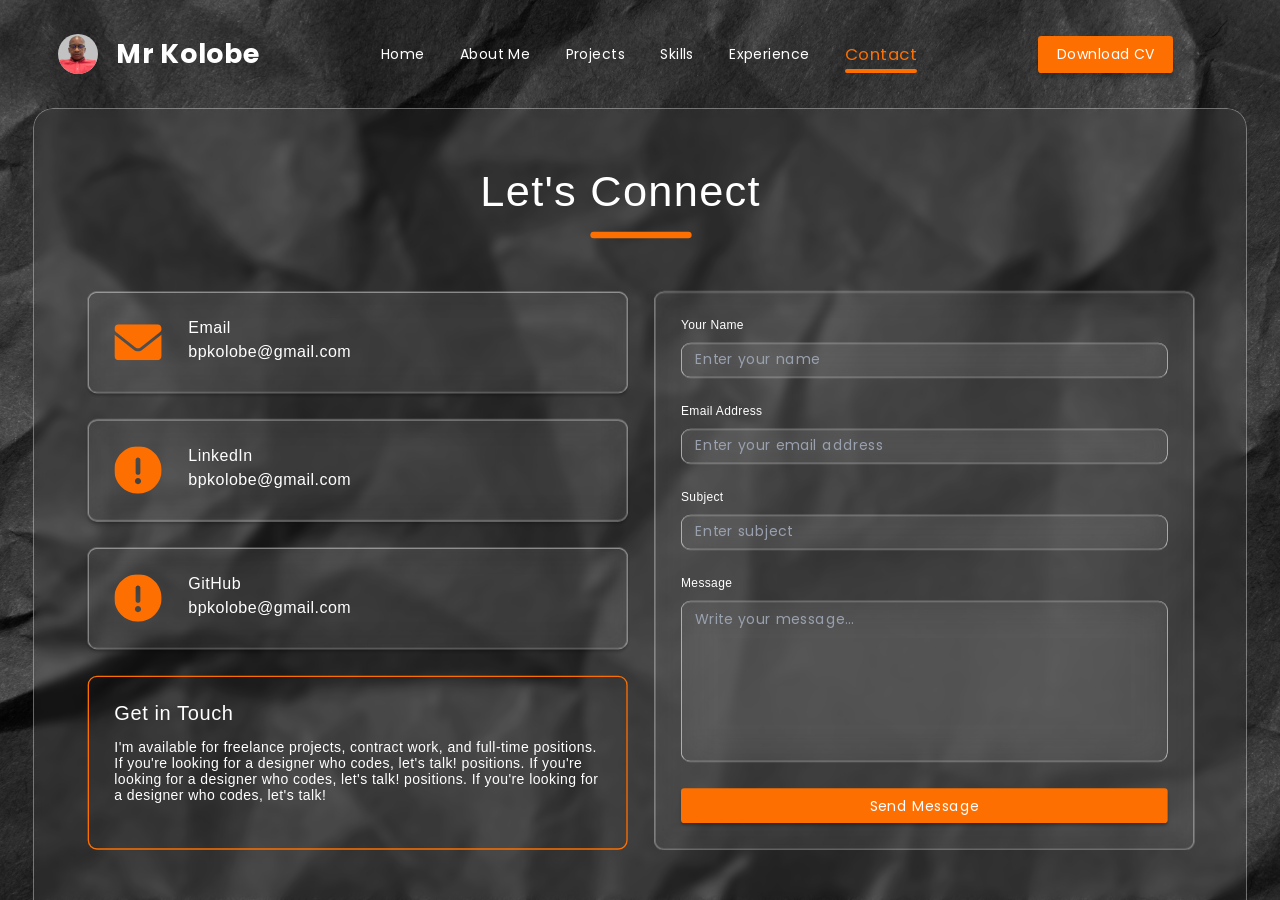
==== contact.html @ 6b29210d "Update portfolio website" ====
<!DOCTYPE html>
<html lang="en">

<head>
  <meta charset="UTF-8">
  <meta name="viewport" content="width=device-width, initial-scale=1.0">
  <title>Phemelo Kolobe — UI/UX Designer</title>
  <link rel="preconnect" href="https://fonts.googleapis.com">
  <link rel="preconnect" href="https://fonts.gstatic.com" crossorigin>
  <link
    href="https://fonts.googleapis.com/css2?family=Poppins:wght@300;400;500;600;700&family=Roboto:wght@300&display=swap"
    rel="stylesheet">
  <link rel="stylesheet" href="css/style.css">
  <link rel="stylesheet" href="css/responsive.css">
</head>

<body data-page="contact">

  <div id="app">

    <!-- Fixed Navigation Bar -->
    <nav id="main-nav">
      <button id="nav-logo-btn" aria-label="Go to Home">
        <img id="nav-avatar" src="assets/images/909b1af1f2052a892a9b69b2f831a1102f8bf642.png" alt="Phemelo Kolobe">
        <div id="nav-logo-words">
          <span class="nav-logo-text">Mr</span>
          <span class="nav-logo-text">Kolobe</span>
        </div>
      </button>
      <div id="nav-links">
        <button id="nav-btn-home" class="nav-link-btn">Home<div id="indicator-home" class="nav-active-indicator"></div>
        </button>
        <button id="nav-btn-about" class="nav-link-btn">About Me<div id="indicator-about" class="nav-active-indicator">
          </div></button>
        <button id="nav-btn-projects" class="nav-link-btn">Projects<div id="indicator-projects"
            class="nav-active-indicator"></div></button>
        <button id="nav-btn-skills" class="nav-link-btn">Skills<div id="indicator-skills" class="nav-active-indicator">
          </div></button>
        <button id="nav-btn-experience" class="nav-link-btn">Experience<div id="indicator-experience"
            class="nav-active-indicator"></div></button>
        <button id="nav-btn-contact" class="nav-link-btn">Contact<div id="indicator-contact"
            class="nav-active-indicator"></div></button>
      </div>
      <a id="nav-cv-btn" href="assets/cv/Phemelo_Kolobe_CV.pdf" class="contact-link-download-cv">Download CV</a>
    </nav>

    <!-- Centering row -->
    <div id="centering-row">
      <!-- Viewport container -->
      <div id="viewport-container">
        <div id="glass-workspace" class="contact-group-glass-workspace">
          <!-- Scrollable region -->
          <div id="scroll-region">
            <!-- Content sizer -->
            <div id="content-sizer">
              <!-- Section scaler -->
              <div id="section-scaler">

                <div id="section-contact" class="portfolio-section contact-group-page-section" data-name="6. Contact">
                  <div class="site-background-texture contact-background-texture"
                    data-name="wrinkled-black-paper-close-up-texture-2026-03-19-05-31-42-utc 2">
                    <div class="contact-background-texture-secondary">
                      <img alt="" class="contact-background-image"
                        src="assets/images/9d071e4bbca0a9aff62a72135e2d05a01bd56cc1.png">
                    </div>
                  </div>
                  <div class="contact-group-mm-working-with-phemelo-was-a-game">
                    <div class="contact-group-mm-working-with-phemelo-was-a-game-secondary">
                      <svg class="contact-icon-mm-working-with-phemelo-was-a-game" preserveAspectRatio="none"
                        viewBox="0 0 1820 2064">
                        <foreignObject height="2104" width="1860" x="-20" y="-20">
                          <div class="contact-bg-blur" xmlns="http://www.w3.org/1999/xhtml"></div>
                        </foreignObject>
                        <path
                          d="M30 1.5H1790C1805.74 1.50003 1818.5 14.2599 1818.5 30V2062.5H1.5V30C1.50001 14.2599 14.2599 1.5 30 1.5Z"
                          id="Rectangle 3463648" data-figma-bg-blur-radius="20" class="contact-shape-rectangle-3463648">
                        </path>
                        <defs>
                          <clipPath id="bgblur_0_1_1569_clip_path" transform="translate(20 20)">
                            <path
                              d="M30 1.5H1790C1805.74 1.50003 1818.5 14.2599 1818.5 30V2062.5H1.5V30C1.50001 14.2599 14.2599 1.5 30 1.5Z">
                            </path>
                          </clipPath>
                          <linearGradient gradientUnits="userSpaceOnUse" id="paint0_linear_1_1569" x1="1001.52"
                            x2="1115.52" y1="29.6623" y2="2058.06">
                            <stop class="contact-gradient-stop-mm-working-with-phemelo-was-a-game"></stop>
                            <stop offset="1" class="contact-gradient-stop-mm-working-with-phemelo-was-a-game-secondary">
                            </stop>
                          </linearGradient>
                        </defs>
                      </svg>
                    </div>
                    <div class="contact-group-what-people-say">
                      <p class="contact-copy-what-people-say responsive-section-heading">What People Say</p>
                      <div class="contact-group-what-people-say-secondary" data-name="Container"></div>
                    </div>
                    <div class="contact-group-mm-working-with-phemelo-was-a-game-tertiary">
                      <div class="contact-testimonial-track">
                        <div class="contact-group-mm-working-with-phemelo-was-a-game-alternate-3">
                          <div class="contact-group-mm-working-with-phemelo-was-a-game-alternate-4">
                            <div class="contact-group-mm-working-with-phemelo-was-a-game-alternate-3">
                              <div class="contact-group-mm-working-with-phemelo-was-a-game-alternate-5"></div>
                              <div class="contact-group-mm">
                                <div class="testimonial-avatar-gradient contact-group-mm-secondary"></div>
                                <p class="contact-copy-mm responsive-label-heading">TX</p>
                              </div>
                              <p class="contact-copy-working-with-phemelo-was-a-game-changer responsive-body-copy">
                                "Phemelo has an exceptional ability to break down
                                complex workflows and turn them into intuitive,
                                user-friendly designs. His attention to detail and
                                understanding of user needs make a real
                                difference in how our team and stakeholders
                                interact with enterprise systems. He’s the kind of
                                designer who thinks ahead and considers both the business and the user at every step"
                              </p>
                              <div
                                class="contact-group-mm-working-with-phemelo-was-a-game-alternate-6 responsive-wrapping-group"
                                data-name="Container">
                                <div class="contact-group-mm-working-with-phemelo-was-a-game-alternate-7"
                                  data-name="Icon">
                                  <svg class="contact-icon-mm-working-with-phemelo-was-a-game"
                                    preserveAspectRatio="none" viewBox="0 0 96 96">
                                    <g id="Icon">
                                      <path
                                        d="M64 12C61.8783 12 59.8434 12.8429 58.3431 14.3431C56.8429 15.8434 56 17.8783 56 20V44C56 46.1217 56.8429 48.1566 58.3431 49.6569C59.8434 51.1571 61.8783 52 64 52C65.0609 52 66.0783 52.4214 66.8284 53.1716C67.5786 53.9217 68 54.9391 68 56V60C68 62.1217 67.1571 64.1566 65.6569 65.6569C64.1566 67.1571 62.1217 68 60 68C58.9391 68 57.9217 68.4214 57.1716 69.1716C56.4214 69.9217 56 70.9391 56 72V80C56 81.0609 56.4214 82.0783 57.1716 82.8284C57.9217 83.5786 58.9391 84 60 84C66.3652 84 72.4697 81.4714 76.9706 76.9706C81.4714 72.4697 84 66.3652 84 60V20C84 17.8783 83.1571 15.8434 81.6569 14.3431C80.1566 12.8429 78.1217 12 76 12H64Z"
                                        id="Vector" class="contact-shape-decorative-surface"></path>
                                      <path
                                        d="M20 12C17.8783 12 15.8434 12.8429 14.3431 14.3431C12.8429 15.8434 12 17.8783 12 20V44C12 46.1217 12.8429 48.1566 14.3431 49.6569C15.8434 51.1571 17.8783 52 20 52C21.0609 52 22.0783 52.4214 22.8284 53.1716C23.5786 53.9217 24 54.9391 24 56V60C24 62.1217 23.1571 64.1566 21.6569 65.6569C20.1566 67.1571 18.1217 68 16 68C14.9391 68 13.9217 68.4214 13.1716 69.1716C12.4214 69.9217 12 70.9391 12 72V80C12 81.0609 12.4214 82.0783 13.1716 82.8284C13.9217 83.5786 14.9391 84 16 84C22.3652 84 28.4697 81.4714 32.9706 76.9706C37.4714 72.4697 40 66.3652 40 60V20C40 17.8783 39.1571 15.8434 37.6569 14.3431C36.1566 12.8429 34.1217 12 32 12H20Z"
                                        id="Vector_2" class="contact-shape-vector-2"></path>
                                    </g>
                                  </svg>
                                </div>
                              </div>
                            </div>
                          </div>
                          <p class="contact-copy-malk-mokgoshi responsive-card-heading">Truth Xiviti</p>
                          <p class="contact-copy-product-manager responsive-body-copy">Senior Designer</p>
                          <p class="contact-copy-providence-software-solutions responsive-body-copy">Providence Software
                            Solutions</p>
                        </div>

                        <div class="contact-group-mm-working-with-phemelo-was-a-game-alternate-8">
                          <div class="contact-group-mm-working-with-phemelo-was-a-game-alternate-9">
                            <div class="contact-group-mm-working-with-phemelo-was-a-game-alternate-8">
                              <div class="contact-group-mm-working-with-phemelo-was-a-game-alternate-10"></div>
                              <div class="contact-group-mm-tertiary">
                                <div class="testimonial-avatar-gradient contact-group-mm-alternate-3"></div>
                                <p class="contact-copy-mm-secondary responsive-label-heading">MM</p>
                              </div>
                              <p
                                class="contact-copy-working-with-phemelo-was-a-game-changer-secondary responsive-body-copy">
                                "Working with Phemelo was a game-changer for our startup. They didn't just design
                                beautiful interfaces—they understood our business goals and created experiences that
                                converted. The redesign led to a 60% boost in conversion rates. Their communication
                                throughout was flawless."</p>
                              <div
                                class="contact-group-mm-working-with-phemelo-was-a-game-alternate-11 responsive-wrapping-group"
                                data-name="Container">
                                <div class="contact-group-mm-working-with-phemelo-was-a-game-alternate-7"
                                  data-name="Icon">
                                  <svg class="contact-icon-mm-working-with-phemelo-was-a-game"
                                    preserveAspectRatio="none" viewBox="0 0 96 96">
                                    <g id="Icon">
                                      <path
                                        d="M64 12C61.8783 12 59.8434 12.8429 58.3431 14.3431C56.8429 15.8434 56 17.8783 56 20V44C56 46.1217 56.8429 48.1566 58.3431 49.6569C59.8434 51.1571 61.8783 52 64 52C65.0609 52 66.0783 52.4214 66.8284 53.1716C67.5786 53.9217 68 54.9391 68 56V60C68 62.1217 67.1571 64.1566 65.6569 65.6569C64.1566 67.1571 62.1217 68 60 68C58.9391 68 57.9217 68.4214 57.1716 69.1716C56.4214 69.9217 56 70.9391 56 72V80C56 81.0609 56.4214 82.0783 57.1716 82.8284C57.9217 83.5786 58.9391 84 60 84C66.3652 84 72.4697 81.4714 76.9706 76.9706C81.4714 72.4697 84 66.3652 84 60V20C84 17.8783 83.1571 15.8434 81.6569 14.3431C80.1566 12.8429 78.1217 12 76 12H64Z"
                                        id="Vector" class="contact-shape-decorative-surface"></path>
                                      <path
                                        d="M20 12C17.8783 12 15.8434 12.8429 14.3431 14.3431C12.8429 15.8434 12 17.8783 12 20V44C12 46.1217 12.8429 48.1566 14.3431 49.6569C15.8434 51.1571 17.8783 52 20 52C21.0609 52 22.0783 52.4214 22.8284 53.1716C23.5786 53.9217 24 54.9391 24 56V60C24 62.1217 23.1571 64.1566 21.6569 65.6569C20.1566 67.1571 18.1217 68 16 68C14.9391 68 13.9217 68.4214 13.1716 69.1716C12.4214 69.9217 12 70.9391 12 72V80C12 81.0609 12.4214 82.0783 13.1716 82.8284C13.9217 83.5786 14.9391 84 16 84C22.3652 84 28.4697 81.4714 32.9706 76.9706C37.4714 72.4697 40 66.3652 40 60V20C40 17.8783 39.1571 15.8434 37.6569 14.3431C36.1566 12.8429 34.1217 12 32 12H20Z"
                                        id="Vector_2" class="contact-shape-vector-2"></path>
                                    </g>
                                  </svg>
                                </div>
                              </div>
                            </div>
                          </div>
                          <p class="contact-copy-malk-mokgoshi-secondary responsive-card-heading">Malk Mokgoshi</p>
                          <p class="contact-copy-product-manager-secondary responsive-body-copy">Product Manager</p>
                          <p class="contact-copy-providence-software-solutions-secondary responsive-body-copy">
                            Providence Software Solutions</p>
                        </div>

                        <div class="contact-group-mm-working-with-phemelo-was-a-game-alternate-12">
                          <div class="contact-group-mm-working-with-phemelo-was-a-game-alternate-13">
                            <div class="contact-group-mm-working-with-phemelo-was-a-game-alternate-12">
                              <div class="contact-group-mm-working-with-phemelo-was-a-game-alternate-14"></div>
                              <div class="contact-group-mm-alternate-4">
                                <div class="testimonial-avatar-gradient contact-group-mm-alternate-5"></div>
                                <p class="contact-copy-mm-tertiary responsive-label-heading">NS</p>
                              </div>
                              <p
                                class="contact-copy-working-with-phemelo-was-a-game-changer-tertiary responsive-body-copy">
                                "He listens carefully to user needs and turns them into practical, elegant designs"</p>
                              <div
                                class="contact-group-mm-working-with-phemelo-was-a-game-alternate-15 responsive-wrapping-group"
                                data-name="Container">
                                <div class="contact-group-mm-working-with-phemelo-was-a-game-alternate-7"
                                  data-name="Icon">
                                  <svg class="contact-icon-mm-working-with-phemelo-was-a-game"
                                    preserveAspectRatio="none" viewBox="0 0 96 96">
                                    <g id="Icon">
                                      <path
                                        d="M64 12C61.8783 12 59.8434 12.8429 58.3431 14.3431C56.8429 15.8434 56 17.8783 56 20V44C56 46.1217 56.8429 48.1566 58.3431 49.6569C59.8434 51.1571 61.8783 52 64 52C65.0609 52 66.0783 52.4214 66.8284 53.1716C67.5786 53.9217 68 54.9391 68 56V60C68 62.1217 67.1571 64.1566 65.6569 65.6569C64.1566 67.1571 62.1217 68 60 68C58.9391 68 57.9217 68.4214 57.1716 69.1716C56.4214 69.9217 56 70.9391 56 72V80C56 81.0609 56.4214 82.0783 57.1716 82.8284C57.9217 83.5786 58.9391 84 60 84C66.3652 84 72.4697 81.4714 76.9706 76.9706C81.4714 72.4697 84 66.3652 84 60V20C84 17.8783 83.1571 15.8434 81.6569 14.3431C80.1566 12.8429 78.1217 12 76 12H64Z"
                                        id="Vector" class="contact-shape-decorative-surface"></path>
                                      <path
                                        d="M20 12C17.8783 12 15.8434 12.8429 14.3431 14.3431C12.8429 15.8434 12 17.8783 12 20V44C12 46.1217 12.8429 48.1566 14.3431 49.6569C15.8434 51.1571 17.8783 52 20 52C21.0609 52 22.0783 52.4214 22.8284 53.1716C23.5786 53.9217 24 54.9391 24 56V60C24 62.1217 23.1571 64.1566 21.6569 65.6569C20.1566 67.1571 18.1217 68 16 68C14.9391 68 13.9217 68.4214 13.1716 69.1716C12.4214 69.9217 12 70.9391 12 72V80C12 81.0609 12.4214 82.0783 13.1716 82.8284C13.9217 83.5786 14.9391 84 16 84C22.3652 84 28.4697 81.4714 32.9706 76.9706C37.4714 72.4697 40 66.3652 40 60V20C40 17.8783 39.1571 15.8434 37.6569 14.3431C36.1566 12.8429 34.1217 12 32 12H20Z"
                                        id="Vector_2" class="contact-shape-vector-2"></path>
                                    </g>
                                  </svg>
                                </div>
                              </div>
                            </div>
                          </div>
                          <p class="contact-copy-malk-mokgoshi-tertiary responsive-card-heading">Nina Skosana</p>
                          <p class="contact-copy-product-manager-tertiary responsive-body-copy">Director</p>
                          <p class="contact-copy-providence-software-solutions-tertiary responsive-body-copy">Zee-CN
                            Trading & Projects</p>
                        </div>

                      </div>
                    </div>
                    <div class="contact-group-slider" data-name="slider">
                      <button class="contact-carousel-control contact-carousel-previous" type="button"
                        aria-label="Previous testimonial">&lsaquo;</button>
                      <div class="contact-group-1" data-name="1"></div>
                      <div class="contact-group-2" data-name="2"></div>
                      <div class="contact-group-3" data-name="3"></div>
                      
                      <button class="contact-carousel-control contact-carousel-next" type="button"
                        aria-label="Next testimonial">&rsaquo;</button>
                    </div>
                    <div class="contact-group-let-s-connect-send-message-your-name">
                      <div class="contact-group-let-s-connect">
                        <p class="contact-copy-let-s-connect responsive-section-heading">Let&#39;s Connect</p>
                        <div class="contact-group-let-s-connect-secondary" data-name="Container"></div>
                      </div>
                      <div class="contact-group-send-message-your-name-email-address-subject">
                        <div class="contact-group-send-message-your-name-email-address-subject-secondary">
                          <div class="contact-group-send-message">
                            <div class="contact-group-send-message-secondary"></div>
                            <div class="contact-group-send-message-tertiary">
                              <button id="contact-send-message" type="button"
                                class="contact-action-send-message responsive-wrapping-group">Send Message</button>
                            </div>
                          </div>
                          <div class="contact-group-your-name">
                            <div class="contact-group-your-name-secondary"></div>
                            <div class="contact-group-your-name">
                              <label for="contact-name" class="contact-label-your-name responsive-small-copy">Your
                                Name</label>
                            </div>
                          </div>
                          <div class="contact-group-send-message-your-name-email-address-subject-tertiary">
                            <input id="contact-name" name="name" type="text" placeholder="Enter your name"
                              class="contact-form-control contact-field-name" autocomplete="name">
                          </div>
                          <div class="contact-group-email-address">
                            <div class="contact-group-email-address-secondary"></div>
                            <input id="contact-email" name="email" type="email" placeholder="Enter your email address"
                              class="contact-form-control contact-field-email" autocomplete="email">
                            <div class="contact-group-email-address">
                              <label for="contact-email" class="contact-label-email-address responsive-small-copy">Email
                                Address</label>
                            </div>
                          </div>
                          <div class="contact-group-subject">
                            <div class="contact-group-subject-secondary"></div>
                            <input id="contact-subject" name="subject" type="text" placeholder="Enter subject"
                              class="contact-form-control contact-field-subject">
                            <div class="contact-group-subject">
                              <label for="contact-subject"
                                class="contact-label-subject responsive-small-copy">Subject</label>
                            </div>
                          </div>
                          <div class="contact-group-message">
                            <div class="contact-group-message-secondary"></div>
                            <textarea id="contact-message" name="message" placeholder="Write your message..."
                              class="contact-form-control contact-message-control contact-message-field-message"></textarea>
                            <div class="contact-group-message">
                              <label for="contact-message"
                                class="contact-label-message responsive-small-copy">Message</label>
                            </div>
                          </div>
                        </div>
                        <div class="contact-glass-hover-tile contact-group-email-bpkolobe-gmail-com">
                          <div class="contact-group-email-bpkolobe-gmail-com-secondary">
                            <div class="contact-group-email-bpkolobe-gmail-com-secondary">
                              <div class="contact-group-email-bpkolobe-gmail-com-tertiary"></div>
                            </div>
                          </div>
                          <div class="contact-group-email-bpkolobe-gmail-com-alternate-3">
                            <div class="contact-group-email-bpkolobe-gmail-com-alternate-4" data-name="Vector">
                              <svg class="contact-icon-email-bpkolobe-gmail-com" preserveAspectRatio="none"
                                viewBox="0 0 71 54">
                                <path
                                  d="M35.5 40.511C33.2076 40.511 30.9152 39.7398 28.9608 38.195L0 15.3492V47.25C0 50.978 2.98006 54 6.65625 54H64.3438C68.0199 54 71 50.978 71 47.25V15.3492L42.0392 38.195C40.0848 39.7398 37.7924 40.511 35.5 40.511ZM2.25855 11.4335L31.6822 34.6442C33.9277 36.4155 37.0723 36.4155 39.3178 34.6442L68.7415 11.4335C70.1666 10.3094 71 8.58094 71 6.75C71 3.02203 68.0199 0 64.3438 0H6.65625C2.98006 0 0 3.02203 0 6.75C0 8.58094 0.833418 10.3094 2.25855 11.4335Z"
                                  id="Vector" class="contact-shape-decorative-surface-secondary"></path>
                              </svg>
                            </div>
                            <div class="contact-group-email-bpkolobe-gmail-com-alternate-5">
                              <div class="contact-group-email-bpkolobe-gmail-com-alternate-6 responsive-label-heading">
                                <p class="contact-copy-email">Email</p>
                                <p class="contact-copy-bpkolobe-gmail-com">bpkolobe@gmail.com</p>
                              </div>
                            </div>
                          </div>
                        </div>
                        <div class="contact-glass-hover-tile contact-group-github-bpkolobe-gmail-com">
                          <div class="contact-group-github-bpkolobe-gmail-com-secondary">
                            <div class="contact-group-github-bpkolobe-gmail-com-secondary">
                              <div class="contact-group-github-bpkolobe-gmail-com-tertiary"></div>
                            </div>
                          </div>
                          <div class="contact-group-github-bpkolobe-gmail-com-alternate-3">
                            <div class="contact-group-github-bpkolobe-gmail-com-alternate-4" data-name="Vector">
                              <svg class="contact-icon-github-bpkolobe-gmail-com" preserveAspectRatio="none"
                                viewBox="0 0 71 71">
                                <path
                                  d="M35.5 0C15.8938 0 0 15.8938 0 35.5C0 55.1062 15.8938 71 35.5 71C55.1062 71 71 55.1062 71 35.5C71 15.8938 55.1062 0 35.5 0ZM31.95 20.1167C31.95 18.1568 33.5401 16.5667 35.5 16.5667C37.4599 16.5667 39.05 18.1568 39.05 20.1167V39.05C39.05 41.0099 37.4599 42.6 35.5 42.6C33.5401 42.6 31.95 41.0099 31.95 39.05V20.1167ZM35.5 56.8C32.9317 56.8 30.8498 54.7179 30.8498 52.1496C30.8498 49.5815 32.9317 47.4994 35.5 47.4994C38.0683 47.4994 40.1502 49.5815 40.1502 52.1496C40.1502 54.7179 38.0683 56.8 35.5 56.8Z"
                                  id="Vector" class="contact-shape-decorative-surface-secondary"></path>
                              </svg>
                            </div>
                            <div class="contact-group-github-bpkolobe-gmail-com-alternate-5">
                              <div class="contact-group-github-bpkolobe-gmail-com-alternate-6 responsive-label-heading">
                                <p class="contact-copy-github">GitHub</p>
                                <p class="contact-copy-bpkolobe-gmail-com-secondary">bpkolobe@gmail.com</p>
                              </div>
                            </div>
                          </div>
                        </div>
                        <div class="contact-glass-hover-tile contact-group-linkedin-bpkolobe-gmail-com">
                          <div class="contact-group-linkedin-bpkolobe-gmail-com-secondary">
                            <div class="contact-group-linkedin-bpkolobe-gmail-com-secondary">
                              <div class="contact-group-linkedin-bpkolobe-gmail-com-tertiary"></div>
                            </div>
                          </div>
                          <div class="contact-group-linkedin-bpkolobe-gmail-com-alternate-3">
                            <div class="contact-group-linkedin-bpkolobe-gmail-com-alternate-4" data-name="Vector">
                              <svg class="contact-icon-linkedin-bpkolobe-gmail-com" preserveAspectRatio="none"
                                viewBox="0 0 71 71">
                                <path
                                  d="M35.5 0C15.8938 0 0 15.8938 0 35.5C0 55.1062 15.8938 71 35.5 71C55.1062 71 71 55.1062 71 35.5C71 15.8938 55.1062 0 35.5 0ZM31.95 20.1167C31.95 18.1568 33.5401 16.5667 35.5 16.5667C37.4599 16.5667 39.05 18.1568 39.05 20.1167V39.05C39.05 41.0099 37.4599 42.6 35.5 42.6C33.5401 42.6 31.95 41.0099 31.95 39.05V20.1167ZM35.5 56.8C32.9317 56.8 30.8498 54.7179 30.8498 52.1496C30.8498 49.5815 32.9317 47.4994 35.5 47.4994C38.0683 47.4994 40.1502 49.5815 40.1502 52.1496C40.1502 54.7179 38.0683 56.8 35.5 56.8Z"
                                  id="Vector" class="contact-shape-decorative-surface-secondary"></path>
                              </svg>
                            </div>
                            <div class="contact-group-linkedin-bpkolobe-gmail-com-alternate-5">
                              <div
                                class="contact-group-linkedin-bpkolobe-gmail-com-alternate-6 responsive-label-heading">
                                <p class="contact-copy-linkedin">LinkedIn</p>
                                <p class="contact-copy-bpkolobe-gmail-com-tertiary">bpkolobe@gmail.com</p>
                              </div>
                            </div>
                          </div>
                        </div>
                        <div class="contact-group-send-message-your-name-email-address-subject-alternate-3"></div>
                        <p class="contact-copy-get-in-touch responsive-card-heading">Get in Touch</p>
                        <p class="contact-copy-i-m-available-for-freelance-projects-contract responsive-body-copy">I'm
                          available for freelance projects, contract work, and full-time positions. If you're looking
                          for a designer who codes, let's talk! positions. If you're looking for a designer who codes,
                          let's talk! positions. If you're looking for a designer who codes, let's talk!</p>
                      </div>
                    </div>
                    <div
                      class="contact-group-about-me-projects-skills-experience-contact-downlaod responsive-desktop-navigation">
                      <div
                        class="contact-group-about-me-projects-skills-experience-contact responsive-desktop-navigation">
                        <div class="contact-group-about-me responsive-wrapping-group">
                          <a class="contact-link-about-me responsive-body-copy">
                            <p class="contact-copy-about-me">About Me</p>
                          </a>
                        </div>
                        <div class="contact-group-projects responsive-wrapping-group">
                          <a class="contact-link-projects responsive-body-copy">
                            <p class="contact-copy-projects">Projects</p>
                          </a>
                        </div>
                        <div class="contact-group-skills">
                          <a class="contact-link-skills responsive-body-copy">
                            <p class="contact-copy-skills">Skills</p>
                          </a>
                        </div>
                        <div class="contact-group-experience">
                          <a class="contact-link-experience responsive-body-copy">
                            <p class="contact-copy-experience">Experience</p>
                          </a>
                        </div>
                        <div class="contact-group-contact">
                          <p class="contact-copy-contact responsive-label-heading">Contact</p>
                        </div>
                        <div class="contact-group-about-me-projects-skills-experience-contact-secondary"></div>
                      </div>
                      <div class="contact-group-downlaod-cv">
                        <div class="contact-group-downlaod-cv-secondary"></div>
                        <p class="contact-copy-downlaod-cv responsive-body-copy">Downlaod CV</p>
                      </div>
                    </div>
                  </div>

                </div><!-- /#section-scaler -->

                <!-- Interaction overlays -->
                <button class="overlay-btn" id="overlay-back-projects" aria-label="Back to Projects"></button>

              </div><!-- /#content-sizer -->
            </div><!-- /#scroll-region -->
            <div id="footer-overlay">
              <p>© 2026 Designed by Phemelo Kolobe</p>
            </div>
          </div><!-- /#glass-workspace -->
        </div><!-- /#viewport-container -->
      </div><!-- /#centering-row -->

    </div><!-- /#app -->

    <script src="js/main.js"></script>
</body>

</html>
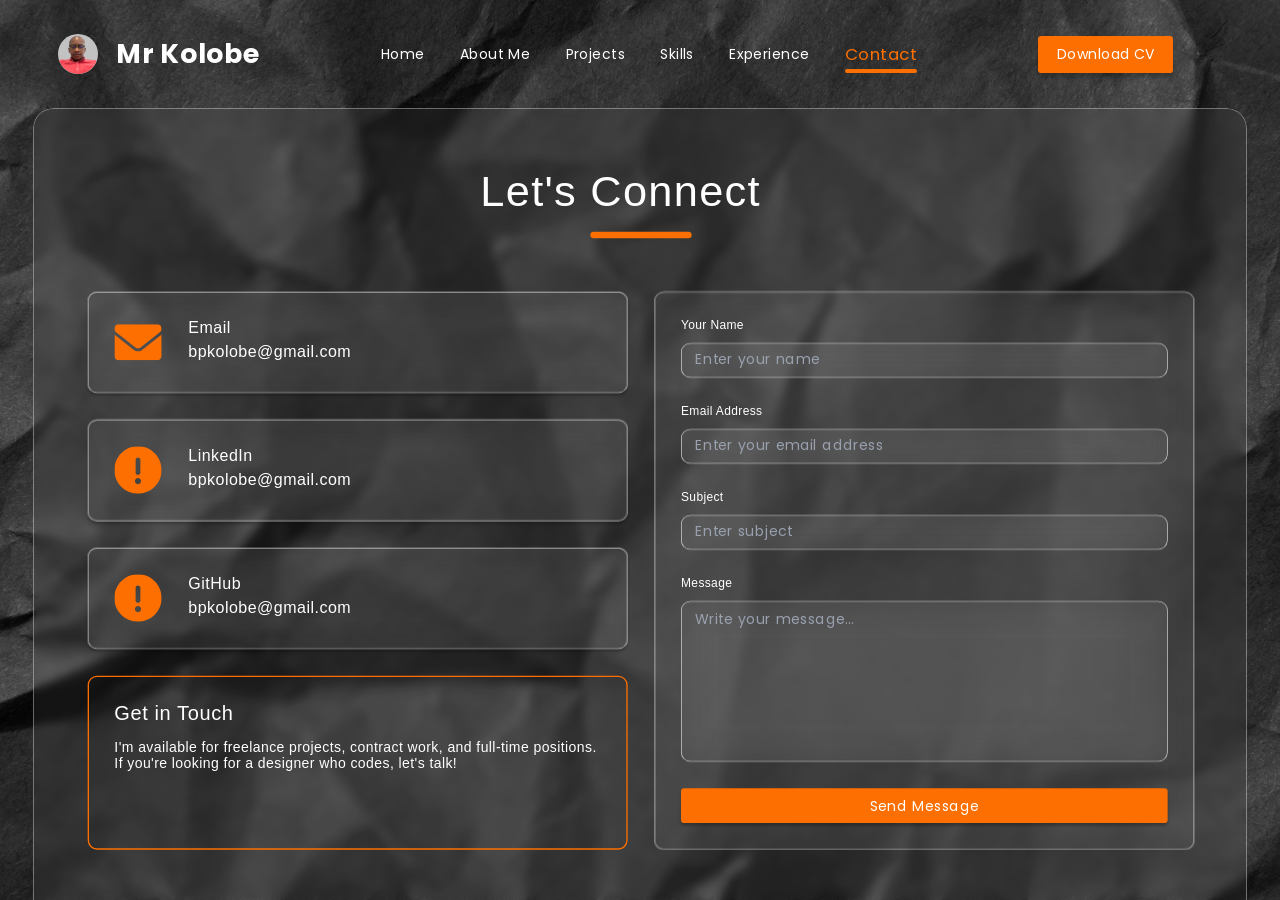
==== commit f93e17b0: "Update portfolio website" ====
--- a/contact.html
+++ b/contact.html
@@ -355,8 +355,7 @@
                         <p class="contact-copy-get-in-touch responsive-card-heading">Get in Touch</p>
                         <p class="contact-copy-i-m-available-for-freelance-projects-contract responsive-body-copy">I'm
                           available for freelance projects, contract work, and full-time positions. If you're looking
-                          for a designer who codes, let's talk! positions. If you're looking for a designer who codes,
-                          let's talk! positions. If you're looking for a designer who codes, let's talk!</p>
+                          for a designer who codes, let's talk!</p>
                       </div>
                     </div>
                     <div
--- a/css/style.css
+++ b/css/style.css
@@ -13061,8 +13061,11 @@
 body {
   margin: 0;
   padding: 0;
-  overflow: hidden
-}
+  /* Let the browser scroll normally; #scroll-region can still manage its own scroll */
+  overflow-x: hidden;
+  overflow-y: auto;
+}
+
 
 /* ── App shell ────────────────────────────────────────────────── */
 #app {
--- a/css/responsive.css
+++ b/css/responsive.css
@@ -1,654 +1,273 @@
+/* ==========================================================================
+   responsive.css - everything below the 1920px desktop canvas.
+
+   Desktop (>1200px): style.css lays the page out on a 1920px Figma canvas and
+   js/main.js scales it to the window, so nothing here applies.
+
+   Below 1200px that canvas can't stay absolutely positioned, so:
+     1. Shell          app frame, nav, glass workspace, footer
+     2. Reflow         un-position the Figma canvas so content flows
+     3. Type scale     one fluid clamp() scale instead of per-breakpoint sizes
+     4. Pages          per-page composition (home, about, projects, ...)
+     5. Components     skill bars, testimonial carousel (from the original file)
+     6. Phones         natural page scroll + sticky nav (<=767px, or short landscape)
+
+   js/main.js clears the inline sizes it sets on desktop when the window drops
+   below 1200px, so no !important is needed to beat them.
+   ========================================================================== */
+
 @media (max-width: 1200px) {
-  html,
-  body {
-    width: 100%;
-    min-width: 0;
-    height: 100%;
-    overflow: hidden;
-  }
-
-  #app {
-    width: 100%;
-    height: 100vh;
-    height: 100dvh;
-    min-height: 0;
-  }
+
+  /* ---------- 1. Shell ---------- */
+  html, body { width: 100%; min-width: 0; height: auto; overflow-x: hidden; overflow-y: auto; }
+  #app { width: 100%; height: 100vh; height: 100dvh; min-height: 0; }
 
   #main-nav {
     display: grid;
     grid-template-columns: minmax(0, 1fr) auto;
-    grid-template-areas:
-      "brand cv"
-      "links links";
+    grid-template-areas: "brand cv" "links links";
     gap: 8px 16px;
     width: 100%;
-    height: auto !important;
-    padding: 12px 24px !important;
-  }
-
-  #nav-logo-btn {
-    grid-area: brand;
-    gap: 10px !important;
-    min-width: 0;
-  }
-
-  #nav-avatar {
-    width: 48px !important;
-    height: 48px !important;
-  }
-
-  #nav-logo-words {
-    gap: 4px !important;
-  }
-
-  .nav-logo-text {
-    font-size: clamp(20px, 3vw, 28px) !important;
-    letter-spacing: 0.6px !important;
-  }
-
+    height: auto;
+    padding: 12px 24px;
+  }
+  #nav-logo-btn { grid-area: brand; gap: 10px; min-width: 0; }
+  #nav-avatar { width: 48px; height: 48px; }
+  #nav-logo-words { gap: 4px; }
+  .nav-logo-text { font-size: clamp(20px, 3vw, 28px); letter-spacing: 0.6px; }
+  #nav-cv-btn { grid-area: cv; min-height: 44px; padding: 10px 16px; border-radius: 5px; font-size: 15px; letter-spacing: 0; white-space: nowrap; }
+
+  /* six items never collide: one scrollable strip (main.js centres the active one) */
   #nav-links {
-    grid-area: links;
+    grid-area: links; display: flex; gap: 2px; width: 100%;
+    overflow-x: auto; scrollbar-width: none; scroll-snap-type: x proximity;
+  }
+  #nav-links::-webkit-scrollbar { display: none; }
+  .nav-link-btn { flex: 0 0 auto; min-height: 44px; padding: 8px 12px; font-size: 15px; letter-spacing: 0; scroll-snap-align: center; }
+  .nav-active-indicator { right: 8px; bottom: 2px; left: 8px; height: 3px; border-radius: 20px; }
+
+  body[data-page="home"] #nav-btn-home,
+  body[data-page="about"] #nav-btn-about,
+  body[data-page="projects"] #nav-btn-projects,
+  body[data-page="skills"] #nav-btn-skills,
+  body[data-page="experience"] #nav-btn-experience,
+  body[data-page="contact"] #nav-btn-contact,
+  body[data-page="caseStudy"] #nav-btn-projects { color: #fd6f00; }
+  body[data-page="home"] #indicator-home,
+  body[data-page="about"] #indicator-about,
+  body[data-page="projects"] #indicator-projects,
+  body[data-page="skills"] #indicator-skills,
+  body[data-page="experience"] #indicator-experience,
+  body[data-page="contact"] #indicator-contact,
+  body[data-page="caseStudy"] #indicator-projects { display: block; }
+
+  #centering-row, #viewport-container, #glass-workspace, #scroll-region { width: 100%; min-width: 0; max-width: 100%; }
+  #centering-row { flex: 1 1 auto; min-height: 0; }
+  #viewport-container { height: 100%; border-radius: 20px 20px 0 0; }
+  #glass-workspace { height: 100%; border-width: 2px 2px 0; border-radius: inherit; }
+  #scroll-region { flex: 1 1 auto; height: auto; min-height: 0; overflow-x: hidden; overflow-y: auto; overscroll-behavior: contain; -webkit-overflow-scrolling: touch; }
+  #content-sizer, #section-scaler { position: relative; top: auto; left: auto; width: 100%; height: auto; min-height: 0; transform: none; }
+
+  #footer-overlay { flex: 0 0 auto; width: 100%; height: auto; min-height: 32px; padding: 7px 12px; }
+  #footer-overlay p { max-width: 100%; font-size: 12px; line-height: 1.3; letter-spacing: 0.2px; overflow-wrap: anywhere; }
+  #overlay-back-projects { display: none; }
+
+  /* ---------- 2. Reflow: un-position the Figma canvas ---------- */
+  #section-scaler .portfolio-section {
+    display: flex; flex-direction: column; align-items: stretch; gap: 16px;
+    width: 100%; height: auto; min-height: 0; padding: 16px; overflow: visible;
+  }
+  .portfolio-section :is(div, p, span, a, button, img, svg, ul, li, label, input, textarea, form) {
+    position: static; inset: auto; transform: none; translate: none; rotate: none; scale: none; float: none;
+    width: auto; height: auto; min-width: 0; min-height: 0; max-width: 100%; margin: 0;
+  }
+  .portfolio-section div { display: flex; flex-direction: column; gap: 12px; }
+  .portfolio-section div:empty, .portfolio-section svg[preserveAspectRatio="none"] { display: none; }
+  .portfolio-section p { text-align: left; white-space: normal; overflow-wrap: break-word; }
+  .portfolio-section img { display: block; height: auto; }
+  /* Figma leftovers: texture, desktop nav and brand copies baked into every section */
+  #section-scaler .portfolio-section > .site-background-texture,
+  #section-scaler .portfolio-section > .responsive-desktop-navigation,
+  #section-scaler .portfolio-section > .responsive-brand-lockup,
+  #section-scaler .portfolio-section > .responsive-brand-avatar-artwork,
+  #section-scaler .portfolio-section > [class*="-group-home"],
+  #section-scaler .portfolio-section > [class*="downlaod-cv"],
+  #section-scaler .portfolio-section > [class*="-group-mr-kolobe"],
+  #section-scaler .portfolio-section > [class*="group-me-projects-skills"] { display: none; }
+  .portfolio-section :is(button, .portfolio-action-button) { min-height: 44px; max-width: 100%; padding: 10px 16px; font-size: 16px; line-height: 1.25; }
+
+  /* Portrait: use the finished blob + portrait composite instead of the layered Figma crops */
+  .portfolio-section :is(.home-tool-group, .about-group-ui-ux-designer-with-front-end-expertise-alternate-3) {
+    display: block; flex: 0 0 auto; width: min(100%, 360px); aspect-ratio: 600 / 612; margin-inline: auto;
+    background: url("../assets/images/Myself.png") center / contain no-repeat;
+  }
+  .portfolio-section :is(.home-tool-group, .about-group-ui-ux-designer-with-front-end-expertise-alternate-3) > * { display: none; }
+
+  /* ---------- 3. Type scale ---------- */
+  .portfolio-section .responsive-hero-heading { font-size: clamp(36px, 8vw, 96px); line-height: 1.1; }
+  .portfolio-section .responsive-section-heading { font-size: clamp(29px, 5.5vw, 65px); text-align: center; }
+  .portfolio-section .responsive-subheading { font-size: clamp(25px, 4.2vw, 40px); }
+  .portfolio-section .responsive-card-heading { font-size: clamp(23px, 3.6vw, 32px); }
+  .portfolio-section .responsive-label-heading { font-size: clamp(18px, 2.6vw, 25px); }
+  .portfolio-section .responsive-body-copy { font-size: clamp(16px, 2.2vw, 21px); }
+  .portfolio-section .responsive-small-copy { font-size: clamp(15px, 2vw, 19px); }
+  .portfolio-section .responsive-section-heading::after {
+    content: ""; display: block; width: 120px; height: 8px; margin: 10px auto 0; border-radius: 20px; background: #fd6f00;
+  }
+
+  /* ---------- 4. Pages ---------- */
+
+  /* Home */
+  #section-home .home-social-group,
+  #section-home .home-social-group div { flex-direction: row; flex-wrap: wrap; align-items: center; justify-content: center; gap: 8px; }
+  .portfolio-section .home-social-button { display: inline-flex; align-items: center; justify-content: center; flex: 0 0 44px; width: 44px; height: 44px; padding: 0; }
+  .portfolio-section .home-social-button svg { width: 26px; height: 26px; }
+
+  /* About */
+  .portfolio-section .about-group-me-alternate-3 { order: -1; }
+  .portfolio-section [class*="about-group-user-centered-thinking-every-decision"] { order: -1; }
+  .portfolio-section div:has(> p.responsive-card-heading):not(:has(> p.responsive-body-copy)):has(> div) { flex-direction: column-reverse; }
+  .portfolio-section div:has(> p.responsive-small-copy):has(> div):not(:has(> p:not(.responsive-small-copy))) { flex-direction: column-reverse; }
+  .portfolio-section div:has(> .about-group-years-experience-3) { flex-direction: row; flex-wrap: wrap; }
+  .portfolio-section div:has(> .about-group-years-experience-3) > * { flex: 0 0 100%; }
+  .portfolio-section div:has(> .about-group-years-experience-3) > :is(.about-group-years-experience-3, .about-group-projects-completed-30, .about-group-50-happy-clients) {
+    flex: 1 1 calc(33.333% - 8px); min-width: 96px; align-items: center; text-align: center;
+  }
+  .portfolio-section div:has(> p[class*="about-process-step-number"]) > p { order: 2; }
+  .portfolio-section div:has(> p[class*="about-process-step-number"]) > p[class*="about-process-step-number"] { order: 0; }
+  .portfolio-section div:has(> p[class*="about-process-step-number"]) > :is(.about-copy-discover, .about-copy-define, .about-copy-ideate, .about-copy-design, .about-copy-test, .about-copy-iterate) { order: 1; font-weight: 600; }
+
+  /* Projects */
+  .portfolio-section div:has(> .project-tile) { display: grid; grid-template-columns: repeat(auto-fit, minmax(min(100%, 320px), 1fr)); gap: 16px; }
+  .portfolio-section .project-tile {
+    display: grid; grid-template-columns: 1fr 1fr; gap: 10px 16px; align-content: start; padding: 16px;
+    border: 2px solid rgba(255, 255, 255, 0.5); border-radius: 14px;
+    background: rgba(104, 104, 104, 0.2); -webkit-backdrop-filter: blur(7.5px); backdrop-filter: blur(7.5px);
+  }
+  .project-tile > * { grid-column: 1 / -1; order: 0; }
+  .project-tile > :not([class*="projects-group-figma"]) { border: 0; }
+  .project-tile [class*="projects-group-figma"] > * { border: 0; }
+  .project-tile > [class*="projects-group-industry"], .project-tile > [class*="projects-group-duration"],
+  .project-tile > [class*="projects-group-role"], .project-tile > [class*="projects-group-tools"] { grid-column: auto; order: 5; gap: 2px; }
+  .project-tile > :is([class*="projects-group-industry"], [class*="projects-group-duration"], [class*="projects-group-role"], [class*="projects-group-tools"]) > p:first-child { opacity: 0.65; font-size: 13px; }
+  .project-tile > [class*="projects-group-figma"] { grid-column: auto; order: 7; justify-self: start; padding: 4px 14px; border: 1px solid #fd6f00; border-radius: 999px; }
+  .project-tile > [class*="projects-group-case-study"] { order: 9; }
+  .project-tile img { width: 100%; display: block; border-radius: 10px; }
+  .project-tile > .projects-group-e { aspect-ratio: 16 / 9; align-items: center; justify-content: center; border-radius: 10px; background: rgba(255, 255, 255, 0.06); }
+  .portfolio-section .projects-copy-e::after { display: none; }
+
+  /* Experience */
+  #section-experience div:has(> p + p) { display: block; align-self: stretch; white-space: normal; } /* source indentation between the <p>s must collapse */
+  #section-experience div:has(> p + p) > p { display: inline; }
+  #section-experience div:has(> div > p.responsive-label-heading):has(> div > div > p.responsive-card-heading) { flex-direction: column-reverse; }
+  #section-experience div:has(> p.responsive-label-heading):has(> div) { flex-direction: row; flex-wrap: wrap; align-items: baseline; gap: 4px 14px; }
+  #section-experience div:has(> p.responsive-label-heading):has(> div) > p { flex: 0 0 100%; }
+  #section-experience div:has(> p.responsive-label-heading):has(> div) > div { flex: 0 0 auto; border: 0; }
+
+  /* Contact */
+  .contact-form-control { display: block; width: 100%; min-height: 48px; padding: 10px 14px; font-size: 16px; }
+  .contact-message-control { min-height: 150px; }
+  .portfolio-section div:has(> :is(input, textarea)):has(> div > label) > div:has(> label) { order: -1; }
+  .portfolio-section div:has(> .contact-group-send-message) > .contact-group-send-message { order: 99; }
+  .contact-action-send-message { width: 100%; }
+  #section-contact p[class*="contact-copy-mm"]:not([class*="working"]) {
+    width: 56px; height: 56px; margin-top: -56px; display: grid; place-items: center; font-weight: 600; text-align: center;
+  }
+
+  /* Case study: Figma layer order puts the closing reflection first */
+  .portfolio-section > [class*="case-study-group-reflection"] { order: 99; }
+  .portfolio-section .case-study-copy-back-to-projects { order: -3; }
+  .portfolio-section > .case-study-group-e { order: -2; }
+  .portfolio-section > .case-study-copy-e-commerce-redesign { order: -1; }
+  .portfolio-section > [class*="case-study-group-31-projects"]:not(:has(p)) { display: none; }
+  .portfolio-section > [class*="case-study-group-type-retail"] { display: grid; grid-template-columns: 1fr 1fr; gap: 14px 16px; }
+  .portfolio-section > [class*="case-study-group-type-retail"] > div { display: block; }
+
+  /* ---------- 5. Components (carried over from the original file) ---------- */
+
+  #section-skills .skill-progress-row {
     display: grid;
-    grid-template-columns: repeat(6, minmax(0, 1fr));
-    gap: 4px !important;
-    width: 100%;
-  }
-
-  .nav-link-btn {
-    min-width: 0;
-    min-height: 44px;
-    padding: 8px 4px !important;
-    font-size: clamp(13px, 1.8vw, 17px) !important;
-    letter-spacing: 0 !important;
-    white-space: normal;
-  }
-
-  .nav-active-indicator {
-    right: 6px !important;
-    bottom: 2px;
-    left: 6px !important;
-    height: 3px !important;
-    border-radius: 20px !important;
-  }
-
-  #nav-cv-btn {
-    grid-area: cv;
-    min-height: 44px;
-    padding: 10px 16px !important;
-    border-radius: 5px !important;
-    font-size: 15px !important;
-    letter-spacing: 0 !important;
-    white-space: nowrap;
-  }
-
-  #centering-row,
-  #viewport-container,
-  #glass-workspace,
-  #scroll-region {
-    width: 100% !important;
-    min-width: 0;
-    max-width: 100%;
-  }
-
-  #centering-row {
-    flex: 1 1 auto;
-    min-height: 0;
-  }
-
-  #viewport-container {
-    height: 100%;
-    border-radius: 20px 20px 0 0 !important;
-  }
-
-  #glass-workspace {
-    height: 100% !important;
-    border-width: 2px 2px 0 !important;
-    border-radius: inherit;
-  }
-
-  #scroll-region {
-    flex: 1 1 auto;
-    height: auto !important;
-    min-height: 0;
-    overflow-x: hidden;
-    overflow-y: auto;
-    overscroll-behavior: contain;
-    -webkit-overflow-scrolling: touch;
-  }
-
-  body[data-page="home"] #scroll-region {
-    overflow-y: hidden;
-  }
-
-  #content-sizer,
-  #section-scaler {
-    position: relative !important;
-    top: auto !important;
-    left: auto !important;
-    width: 100% !important;
-    height: auto !important;
-    min-height: 0;
-    transform: none !important;
-    transform-origin: top left;
-  }
-
-  .portfolio-section {
-    display: flex !important;
-    flex-direction: column;
-    align-items: stretch;
-    gap: 16px;
-    width: 100% !important;
-    height: auto !important;
-    min-height: 0;
-    padding: 16px;
-    overflow: visible;
-  }
-
-  .portfolio-section > .site-background-texture,
-  .portfolio-section > .responsive-desktop-navigation,
-  .portfolio-section > .responsive-brand-lockup,
-  .portfolio-section > .responsive-brand-avatar-artwork {
-    display: none !important;
-  }
-
-  .portfolio-section :is(div, p, a, button, label, input, textarea, img, svg, ul, li, span) {
-    position: static !important;
-    inset: auto !important;
-    top: auto !important;
-    right: auto !important;
-    bottom: auto !important;
-    left: auto !important;
-    float: none !important;
-    transform: none !important;
-    width: auto !important;
-    height: auto !important;
-    min-width: 0;
-    min-height: 0;
-    max-width: 100% !important;
-    white-space: normal !important;
-    overflow-wrap: anywhere;
-  }
-
-  .portfolio-section :is(div, p, a, button, label, input, textarea, ul, li, span) {
-    flex-shrink: 1;
-  }
-
-  .portfolio-section :is(p, label, li) {
-    margin: 0 0 0.65rem;
-    line-height: 1.45 !important;
-  }
-
-  .portfolio-section :is(img, svg) {
-    display: block;
-    width: min(100%, 180px) !important;
-    max-width: min(100%, 180px) !important;
-    height: auto !important;
-    max-height: min(60vw, 360px) !important;
-    object-fit: contain;
-  }
-
-  .portfolio-section svg:has(> foreignObject) {
-    display: none !important;
-  }
-
-  .portfolio-section .responsive-wrapping-group {
-    flex-wrap: wrap !important;
-  }
-
-  .portfolio-section :is(button, .portfolio-action-button) {
-    min-height: 44px;
-    max-width: 100% !important;
-    padding: 10px 16px !important;
-    font-size: 16px !important;
-    line-height: 1.25 !important;
-  }
-
-  .portfolio-section .home-social-button {
-    display: inline-flex !important;
-    align-items: center;
-    justify-content: center;
-    flex: 0 0 44px;
-    width: 44px !important;
-    height: 44px !important;
-    padding: 0 !important;
-  }
-
-  .portfolio-section .home-social-button svg {
-    width: 26px !important;
-    height: 26px !important;
-  }
-
-  #section-home .home-tool-group {
-    display: flex !important;
-    flex-wrap: wrap;
-    align-items: center;
-    justify-content: center;
-    gap: 4px;
-    width: 100% !important;
-    max-width: 320px !important;
-    margin-inline: auto;
-  }
-
-  #section-home .home-tool-group svg {
-    width: 22px !important;
-    height: 22px !important;
-    max-height: 22px !important;
-  }
-
-  #section-home .home-tool-group img {
-    width: 54px !important;
-    height: 64px !important;
-    max-width: 100% !important;
-    max-height: 64px !important;
-    margin-inline: auto;
-    object-fit: cover;
-  }
-
-  #section-home {
-    display: grid !important;
-    grid-template-columns: minmax(0, 1fr) auto;
-    align-content: start;
-    gap: 8px 12px;
-  }
-
-  #section-home p {
-    grid-column: 1 / -1;
-  }
-
-  #section-home > .home-social-group,
-  #section-home .home-social-group {
-    display: flex !important;
-    grid-column: 1 / -1;
-    align-items: center;
-    justify-content: center;
-    flex-wrap: wrap;
-    gap: 8px;
-  }
-
-  #section-home .home-tool-group {
-    grid-column: 1 / -1;
-  }
-
-  #footer-overlay {
-    flex: 0 0 auto;
-    width: 100% !important;
-    height: auto !important;
-    min-height: 32px;
-    padding: 7px 12px;
-  }
-
-  #footer-overlay p {
-    max-width: 100%;
-    font-size: 12px !important;
-    line-height: 1.3;
-    letter-spacing: 0.2px !important;
-    overflow-wrap: anywhere;
-  }
-
-  .contact-form-control {
-    display: block;
-    width: 100% !important;
-    max-width: 100% !important;
-    min-height: 48px;
-    padding: 10px 14px;
-    font-size: 16px !important;
-  }
-
-  .contact-message-control {
-    min-height: 150px;
-    height: 150px !important;
-  }
-
-  #overlay-back-projects {
-    display: none !important;
-  }
-}
-
-@media (min-width: 768px) and (max-width: 1200px) {
-  .portfolio-section {
-    padding: 24px;
-    gap: 20px;
-  }
-
-  #section-home {
-    display: grid !important;
-    grid-template-columns: minmax(0, 1fr) minmax(160px, 280px);
-    align-content: start;
-    gap: 12px 20px;
-  }
-
-  #section-home .home-greeting,
-  #section-home .home-name,
-  #section-home .home-headline-primary,
-  #section-home .home-headline-secondary {
-    grid-column: 1;
-  }
-
-  #section-home .home-greeting,
-  #section-home .home-name,
-  #section-home .home-headline-primary, #section-home .home-headline-secondary {
-    grid-column: 1;
-    margin: 0 !important;
-  }
-
-  #section-home .home-greeting {
-    font-size: 20px !important;
-    line-height: 1.2 !important;
-  }
-
-  #section-home .home-name {
-    font-size: 26px !important;
-    line-height: 1.2 !important;
-  }
-
-  #section-home .home-headline-primary, #section-home .home-headline-secondary {
-    font-size: clamp(46px, 6vw, 74px) !important;
-    line-height: 1 !important;
-  }
-
-  #section-home p {
-    margin: 0 0 8px !important;
-  }
-
-  #section-home .home-introduction-copy,
-  #section-home #hire-me-btn,
-  #section-home .home-social-group {
-    grid-column: 1 / -1;
-  }
-
-  #section-home .home-introduction-copy {
-    font-size: 17px !important;
-    line-height: 1.4 !important;
-  }
-
-  #section-home .home-tool-group {
-    grid-column: 2;
-    grid-row: 1 / span 4;
-    align-self: center;
-    width: 100% !important;
-    max-width: 280px !important;
-  }
-
-  #section-home .home-tool-group svg {
-    width: 40px !important;
-    height: 40px !important;
-    max-height: 40px !important;
-  }
-
-  #section-home .home-tool-group img {
-    width: 100px !important;
-    height: 128px !important;
-    max-height: 128px !important;
-  }
-
-  .portfolio-section .responsive-hero-heading {
-    font-size: clamp(48px, 8vw, 96px) !important;
-  }
-
-  .portfolio-section .responsive-section-heading {
-    font-size: clamp(36px, 5.5vw, 65px) !important;
-  }
-
-  .portfolio-section .responsive-subheading {
-    font-size: clamp(30px, 4.2vw, 40px) !important;
-  }
-
-  .portfolio-section .responsive-card-heading {
-    font-size: clamp(24px, 3.6vw, 32px) !important;
-  }
-
-  .portfolio-section .responsive-label-heading {
-    font-size: clamp(19px, 2.6vw, 25px) !important;
-  }
-
-  .portfolio-section .responsive-body-copy,
-  .portfolio-section .responsive-small-copy {
-    font-size: clamp(15px, 1.8vw, 21px) !important;
-  }
-
-  #footer-overlay p {
-    font-size: 14px !important;
-  }
-}
-
-@media (max-width: 767px) {
-  #main-nav {
-    gap: 4px 10px;
-    padding: 6px 12px !important;
-  }
-
-  #nav-avatar {
-    width: 38px !important;
-    height: 38px !important;
-  }
-
-  #nav-logo-btn {
-    gap: 7px !important;
-  }
-
-  .nav-logo-text {
-    font-size: clamp(17px, 5vw, 22px) !important;
-    letter-spacing: 0.2px !important;
-  }
-
-  #nav-links {
-    grid-template-columns: repeat(6, minmax(0, 1fr));
-    gap: 0 !important;
-  }
-
-  .nav-link-btn {
-    min-height: 44px;
-    padding: 8px 1px !important;
-    font-size: 12px !important;
-    line-height: 1.2 !important;
-  }
-
-  #nav-cv-btn {
-    padding: 9px 11px !important;
-    font-size: 13px !important;
-  }
-
-  .portfolio-section {
-    gap: 12px;
-    padding: 12px;
-  }
-
-  #section-home {
-    grid-template-columns: minmax(0, 1fr) minmax(76px, 108px);
-    gap: 5px 8px;
-    padding: 6px 12px;
-  }
-
-  #section-home p {
-    margin-bottom: 0;
-  }
-
-  #section-home .home-greeting,
-  #section-home .home-name,
-  #section-home .home-headline-primary,
-  #section-home .home-headline-secondary {
-    grid-column: 1;
-  }
-
-  #section-home .home-introduction-copy {
-    grid-column: 1 / -1;
-  }
-
-  #section-home #hire-me-btn {
-    grid-column: 1 / -1;
-  }
-
-  #section-home .home-social-group {
-    grid-column: 1 / -1;
-  }
-
-  #section-home .home-tool-group {
-    grid-column: 2;
-    grid-row: 1 / span 4;
-    align-self: center;
-    width: 100% !important;
-    max-width: 108px !important;
-    gap: 2px;
-  }
-
-  #section-home .home-tool-group svg {
-    width: 18px !important;
-    height: 18px !important;
-    max-height: 18px !important;
-  }
-
-  #section-home .home-tool-group img {
-    width: 42px !important;
-    height: 52px !important;
-    max-height: 52px !important;
-  }
-
-  #section-home .home-introduction-copy p {
-    margin-bottom: 0.35rem;
-    line-height: 1.22 !important;
-  }
-
-  #section-home .home-headline-primary,
-  #section-home .home-headline-secondary {
-    line-height: 1.1 !important;
-  }
-
-  .portfolio-section .responsive-hero-heading {
-    font-size: clamp(36px, 10vw, 52px) !important;
-  }
-
-  .portfolio-section .responsive-section-heading {
-    font-size: clamp(29px, 8vw, 40px) !important;
-  }
-
-  .portfolio-section .responsive-subheading {
-    font-size: clamp(25px, 7vw, 34px) !important;
-  }
-
-  .portfolio-section .responsive-card-heading {
-    font-size: clamp(23px, 6vw, 30px) !important;
-  }
-
-  .portfolio-section .responsive-label-heading {
-    font-size: clamp(18px, 4.8vw, 23px) !important;
-  }
-
-  .portfolio-section .responsive-body-copy {
-    font-size: clamp(16px, 4.2vw, 19px) !important;
-  }
-
-  .portfolio-section .responsive-small-copy {
-    font-size: clamp(15px, 3.8vw, 17px) !important;
-  }
-
-  .portfolio-section .home-social-button {
-    flex-basis: 44px;
-    width: 44px !important;
-    height: 44px !important;
-  }
-
-  .portfolio-section :is(button, .portfolio-action-button) {
-    min-height: 44px;
-    font-size: 15px !important;
-  }
-
-  #footer-overlay {
-    min-height: 36px;
-  }
-
-  #footer-overlay p {
-    font-size: 12px !important;
-  }
-}
-
-@media (min-width: 1201px) {
-  /* Keep the existing fixed desktop canvas and scale behaviour unchanged. */
-}
-
-@media (max-width: 1200px) {
-  #section-skills .skill-progress-row {
-    display: grid !important;
     grid-template-columns: minmax(0, 1fr) auto;
     align-items: center;
     gap: 4px 12px;
-    width: 100% !important;
+    width: 100%;
     margin-bottom: 12px;
   }
 
   #section-skills .skill-progress-row > p {
-    margin: 0 !important;
+    margin: 0;
   }
 
   #section-skills .skill-progress-track {
-    position: relative !important;
-    display: block !important;
+    position: relative;
+    display: block;
     grid-column: 1 / -1;
-    width: 100% !important;
-    height: 20px !important;
-    min-height: 20px !important;
+    width: 100%;
+    height: 20px;
+    min-height: 20px;
     overflow: hidden;
     border-radius: 10px;
   }
 
   #section-skills .skill-progress-rail,
   #section-skills .skill-progress-fill {
-    position: absolute !important;
-    inset: 0 auto 0 0 !important;
-    width: 100% !important;
-    height: 100% !important;
-    min-height: 0 !important;
-    max-width: none !important;
+    position: absolute;
+    inset: 0 auto 0 0;
+    width: 100%;
+    height: 100%;
+    min-height: 0;
+    max-width: none;
     border-radius: 10px;
   }
 
   #section-skills .skill-progress-fill {
-    width: 90% !important;
+    width: 90%;
   }
 
   #section-skills.skill-progress-enhanced .skill-progress-fill {
-    width: 0 !important;
+    width: 0;
   }
 
   #section-skills.skill-progress-enhanced .skill-progress-row.is-animating .skill-progress-fill {
-    width: var(--skill-progress-width, 0px) !important;
+    width: var(--skill-progress-width, 0px);
   }
 
   #section-skills.skill-progress-enhanced .skill-progress-row.is-complete .skill-progress-fill {
-    width: var(--skill-progress-width, 0px) !important;
+    width: var(--skill-progress-width, 0px);
   }
 
   #section-contact .contact-group-mm-working-with-phemelo-was-a-game-tertiary {
-    position: relative !important;
-    inset: auto !important;
-    display: block !important;
-    width: 100% !important;
-    height: auto !important;
-    overflow: hidden !important;
-    transform: none !important;
+    position: relative;
+    inset: auto;
+    display: block;
+    width: 100%;
+    height: auto;
+    overflow: hidden;
+    transform: none;
   }
 
   #section-contact .contact-testimonial-track {
-    position: relative !important;
-    inset: auto !important;
-    display: flex !important;
-    width: 300% !important;
-    max-width: none !important;
-    height: auto !important;
-    transform: translateX(var(--carousel-position, -33.333%)) !important;
+    position: relative;
+    inset: auto;
+    display: flex;
+    width: 300%;
+    max-width: none;
+    height: auto;
+    transform: translateX(var(--carousel-position, -33.333%));
     transition: transform 500ms ease;
   }
 
   #section-contact .contact-testimonial-track > .contact-group-mm-working-with-phemelo-was-a-game-alternate-3,
   #section-contact .contact-testimonial-track > .contact-group-mm-working-with-phemelo-was-a-game-alternate-8,
   #section-contact .contact-testimonial-track > .contact-group-mm-working-with-phemelo-was-a-game-alternate-12 {
-    position: relative !important;
-    inset: auto !important;
-    display: flex !important;
-    flex: 0 0 33.333% !important;
+    position: relative;
+    inset: auto;
+    display: flex;
+    flex: 0 0 33.333%;
     flex-direction: column;
-    width: 33.333% !important;
-    height: auto !important;
-    max-width: none !important;
+    width: 33.333%;
+    height: auto;
+    max-width: none;
     min-height: 0;
     padding: 16px;
     border: 1px solid rgba(255, 255, 255, 0.8);
@@ -656,7 +275,7 @@
     background-color: rgba(104, 104, 104, 0.2);
     box-shadow: 0 4px 4px rgba(0, 0, 0, 0.25);
     backdrop-filter: blur(25px);
-    transform: none !important;
+    transform: none;
     order: 0;
   }
 
@@ -675,65 +294,65 @@
   #section-contact .contact-group-mm-working-with-phemelo-was-a-game-alternate-5,
   #section-contact .contact-group-mm-working-with-phemelo-was-a-game-alternate-10,
   #section-contact .contact-group-mm-working-with-phemelo-was-a-game-alternate-14 {
-    display: none !important;
+    display: none;
   }
 
   #section-contact .contact-group-mm-secondary,
   #section-contact .contact-group-mm-alternate-3,
   #section-contact .contact-group-mm-alternate-5 {
     flex: 0 0 56px;
-    width: 56px !important;
-    height: 56px !important;
-    max-width: none !important;
+    width: 56px;
+    height: 56px;
+    max-width: none;
     border-radius: 14px;
   }
 
   #section-contact .contact-icon-mm-working-with-phemelo-was-a-game {
-    width: 48px !important;
-    height: 48px !important;
-    max-width: 48px !important;
-    max-height: 48px !important;
+    width: 48px;
+    height: 48px;
+    max-width: 48px;
+    max-height: 48px;
   }
 
   #section-contact .contact-group-slider {
-    position: relative !important;
-    inset: auto !important;
-    display: flex !important;
+    position: relative;
+    inset: auto;
+    display: flex;
     align-items: center;
     justify-content: center;
     gap: 10px;
-    width: 100% !important;
-    height: auto !important;
+    width: 100%;
+    height: auto;
     margin-top: 4px;
-    transform: none !important;
+    transform: none;
   }
 
   #section-contact .contact-group-slider > .contact-group-1,
   #section-contact .contact-group-slider > .contact-group-2,
   #section-contact .contact-group-slider > .contact-group-3,
   #section-contact .contact-group-slider > .contact-group-4 {
-    position: static !important;
+    position: static;
     flex: 0 0 24px;
-    width: 24px !important;
-    height: 6px !important;
+    width: 24px;
+    height: 6px;
     min-height: 0;
-    max-width: none !important;
+    max-width: none;
     border-radius: 8px;
   }
 
   #section-contact .contact-carousel-control {
-    position: static !important;
+    position: static;
     flex: 0 0 42px;
-    width: 42px !important;
-    height: 42px !important;
-    min-height: 42px !important;
-    max-width: none !important;
-    padding: 0 !important;
+    width: 42px;
+    height: 42px;
+    min-height: 42px;
+    max-width: none;
+    padding: 0;
     border: 0;
     background: transparent;
     color: white;
-    font-size: 32px !important;
-    line-height: 1 !important;
+    font-size: 32px;
+    line-height: 1;
   }
 
   #section-contact .contact-carousel-control:hover,
@@ -741,4 +360,37 @@
     color: #fd6f00;
   }
 
+  #section-contact .contact-testimonial-track { flex-direction: row; align-items: flex-start; gap: 0; } /* main.js translates by whole card widths */
+  #section-contact .contact-group-slider { flex-direction: row; flex-wrap: wrap; }
 }
+
+/* Tablets: a little more breathing room (Home stays single-column; its portrait is nested too deep to grid reliably) */
+@media (min-width: 768px) and (max-width: 1200px) {
+  #section-scaler .portfolio-section { padding: 24px; gap: 20px; }
+}
+
+/* ---------- 6. Phones: one natural page scroll with a sticky nav ----------
+   Tablets keep the internal-scroll application viewport. */
+@media (max-width: 767px), (max-width: 1200px) and (max-height: 520px) {
+  html { height: auto; overflow-x: hidden; overflow-y: auto; }
+  /* body must not become a scroll container or position: sticky stops working */
+  body { height: auto; min-height: 100%; overflow-x: clip; overflow-y: visible; }
+  #app { height: auto; min-height: 100vh; min-height: 100dvh; overflow: visible; position: relative; isolation: isolate; background: none; }
+  /* fixed pseudo-element keeps the paper texture still while scrolling (works on iOS) */
+  #app::before { content: ""; position: fixed; inset: 0; z-index: -1; background: url("../assets/images/9d071e4bbca0a9aff62a72135e2d05a01bd56cc1.png") center / cover no-repeat; }
+  #main-nav { position: sticky; top: 0; z-index: 50; background: rgba(18, 18, 18, 0.82); -webkit-backdrop-filter: blur(10px); backdrop-filter: blur(10px); }
+  #centering-row { overflow: visible; flex: 1 0 auto; }
+  #viewport-container { height: auto; overflow: visible; }
+  #glass-workspace { height: auto; min-height: calc(100dvh - 110px); display: flex; flex-direction: column; }
+  #scroll-region { overflow: visible; height: auto; flex: 1 0 auto; }
+  #section-scaler .portfolio-section { gap: 12px; padding: 12px; }
+}
+
+/* Short landscape screens: one slim nav row so content gets the height */
+@media (max-width: 1200px) and (max-height: 520px) {
+  #main-nav { grid-template-columns: auto minmax(0, 1fr) auto; grid-template-areas: "brand links cv"; align-items: center; gap: 8px 12px; padding: 6px 16px; }
+  #nav-avatar { width: 34px; height: 34px; }
+  .nav-logo-text { font-size: 20px; }
+  .nav-link-btn, #nav-cv-btn { min-height: 40px; padding: 6px 10px; font-size: 14px; }
+  #glass-workspace { min-height: calc(100dvh - 56px); }
+}
